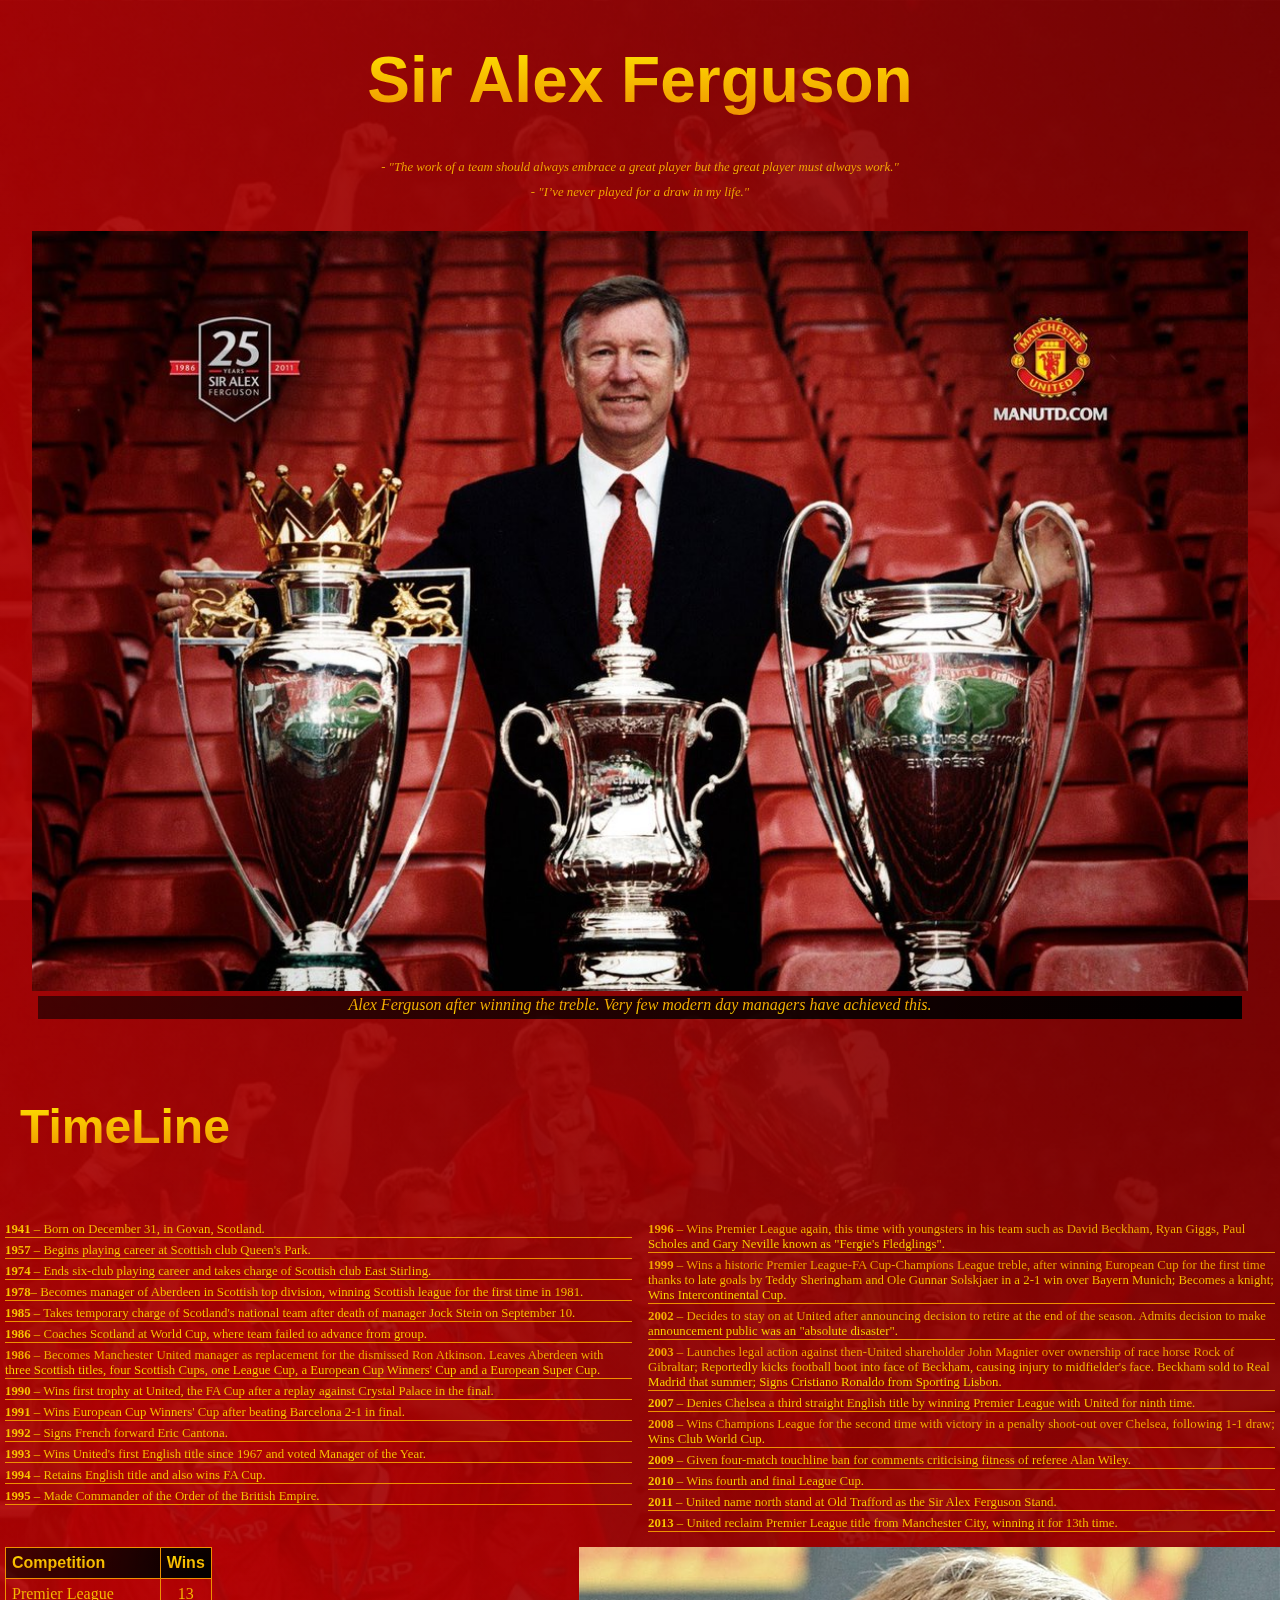
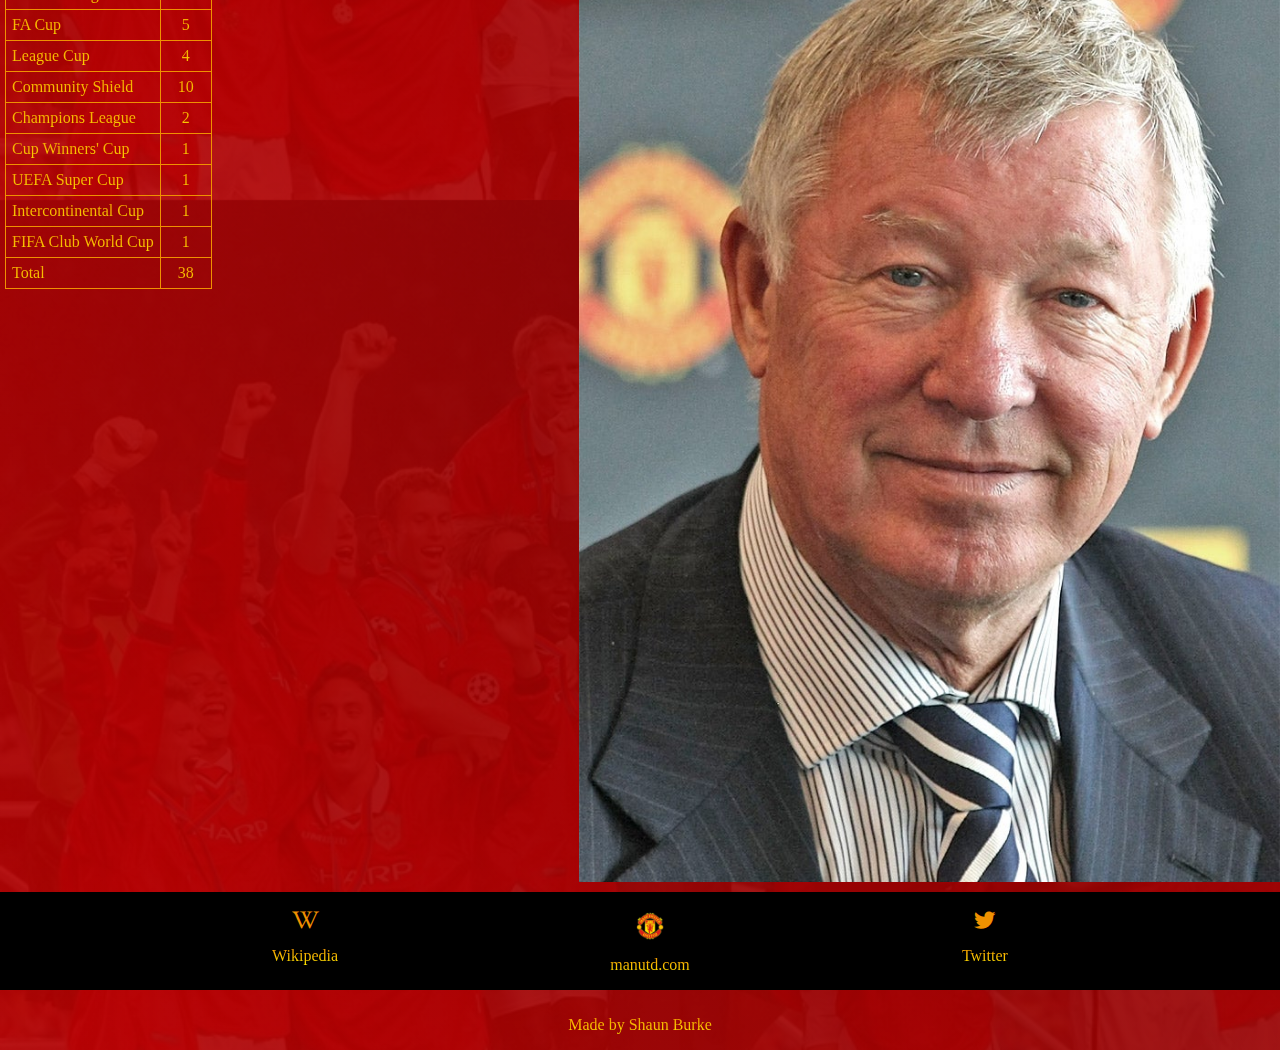
==== alex/index.html @ a40c5e31 "init" ====
<!doctype html>
<html class="no-js" lang="">

<head>
  <meta charset="utf-8">
  <title></title>
  <meta name="description" content="Alex Ferguson Tribute">
  <meta name="viewport" content="width=device-width, initial-scale=1">

  <link rel="manifest" href="site.webmanifest">
  <link rel="apple-touch-icon" href="icon.png">
  <!-- Place favicon.ico in the root directory -->

  <link rel="stylesheet" href="css/normalize.css">
  <link rel="stylesheet" href="css/main.css">

  <meta name="theme-color" content="#fafafa">
  <link rel="stylesheet" href="https://cdnjs.cloudflare.com/ajax/libs/font-awesome/5.8.2/css/all.min.css">

  <link rel="stylesheet" href="css/style.css" type="text/css">
</head>

<body>
  <!--[if IE]>
    <p class="browserupgrade">You are using an <strong>outdated</strong> browser. Please <a href="https://browsehappy.com/">upgrade your browser</a> to improve your experience and security.</p>
  <![endif]-->

  <!-- Add your site or application content here -->
  <header>
    <h1 class="title">Sir Alex Ferguson</h1>
    <ul class="quotes">
      <li>
        - "The work of a team should always embrace a great player
        but the great player must always work."
      </li>
      <li>
        - "I’ve never played for a draw in my life."
      </li>
    </ul>

    <figure class="image-container">
      <img  src="images/alex-treble.jpg" width="360">

      <figcaption><p>Alex Ferguson after winning the treble. Very few modern day managers have achieved this.</p></figcaption>
    </figure>
  </header>
  <main>
    <h4 class="sub-title">
      TimeLine
    </h4>
    <section>

      <ul>
        <li><strong>1941</strong> – Born on December 31, in Govan, Scotland.</li>
        <li> <strong>1957</strong> – Begins playing career at Scottish club Queen's Park.</li>

        <li>  <strong> 1974</strong> – Ends six-club playing career and takes charge of Scottish club East Stirling.</li>

        <li> <strong>1978</strong>– Becomes manager of Aberdeen in Scottish top division, winning
          Scottish league for the first time in 1981.</li>

        <li> <strong>1985</strong> – Takes temporary charge of Scotland's national team after
          death of manager Jock Stein on September 10.</li>

        <li> <strong>1986</strong> – Coaches Scotland at World Cup, where team failed to advance from group.</li>

        <li> <strong>1986</strong> – Becomes Manchester United manager as replacement for the dismissed Ron Atkinson.
          Leaves Aberdeen with three Scottish titles, four Scottish Cups, one League Cup, a European Cup Winners'
          Cup and a European Super Cup.</li>

        <li> <strong>1990</strong> – Wins first trophy at United, the FA Cup after a replay against Crystal Palace in the final.</li>

        <li> <strong> 1991</strong> – Wins European Cup Winners' Cup after beating Barcelona 2-1 in final.</li>

        <li> <strong>1992</strong> – Signs French forward Eric Cantona.</li>

        <li>  <strong> 1993</strong>  – Wins United's first English title since 1967 and voted Manager of the Year.</li>

        <li>  <strong>1994</strong> – Retains English title and also wins FA Cup.</li>

        <li> <strong>1995</strong>  – Made Commander of the Order of the British Empire.</li>

        <li> <strong>1996</strong> – Wins Premier League again, this time with youngsters in his team such as David Beckham,
          Ryan Giggs, Paul Scholes and Gary Neville known as "Fergie's Fledglings".</li>

        <li>  <strong>1999</strong> – Wins a historic Premier League-FA Cup-Champions League treble,
          after winning European Cup for the first time thanks to late goals by Teddy Sheringham
          and Ole Gunnar Solskjaer in a 2-1 win over Bayern Munich; Becomes a knight; Wins Intercontinental Cup.</li>

        <li>   <strong>2002</strong>  – Decides to stay on at United after announcing decision to
          retire at the end of the season. Admits decision to make announcement public was an "absolute disaster".</li>

        <li>  <strong>2003</strong> – Launches legal action against then-United shareholder John Magnier
          over ownership of race horse Rock of Gibraltar; Reportedly kicks football boot into
          face of Beckham, causing injury to midfielder's face. Beckham sold to Real Madrid that summer;
          Signs Cristiano Ronaldo from Sporting Lisbon.</li>

        <li>  <strong>2007</strong> – Denies Chelsea a third straight English title by winning Premier
          League with United for ninth time.</li>

        <li>  <strong>2008</strong>  – Wins Champions League for the second time with victory in a penalty
          shoot-out over Chelsea, following 1-1 draw; Wins Club World Cup.</li>

        <li><strong>2009</strong>  – Given four-match touchline ban for comments criticising
          fitness of referee Alan Wiley.</li>

        <li>  <strong>2010</strong> – Wins fourth and final League Cup.</li>

        <li><strong>2011</strong>  – United name north stand at Old Trafford as the Sir Alex Ferguson Stand.</li>

        <li> <strong>2013</strong> – United reclaim Premier League title from Manchester City, winning it for 13th time. </li>
      </ul></section>
    <section class="table-portrait">
      <table>
        <thead>
        <tr>
          <th>Competition</th>
          <th>Wins</th>
        </tr>
        </thead>
        <tbody>
        <tr>
          <td>
            Premier League
          </td>
          <td>13</td>
        </tr>
        <tr>
          <td>
            FA Cup
          </td>
          <td>5</td>
        </tr>
        <tr>
          <td>
            League Cup
          </td>
          <td>4</td>
        </tr>
        <tr>
          <td>
            Community Shield
          </td>
          <td>10</td>
        </tr>
        <tr>
          <td>
            Champions League
          </td>
          <td>2</td>
        </tr>
        <tr><td>Cup Winners' Cup</td>
          <td>1</td>
        </tr>
        <tr><td>UEFA Super Cup</td>
          <td>1</td>
        </tr>
        <tr> <td>Intercontinental Cup</td>
          <td>1</td>
        </tr>
        <tr> <td>FIFA Club World Cup</td>
          <td>1</td></tr>
        <tr><td>Total</td>
          <td>38</td>
        </tr>
        </tbody>
      </table>
      <div class="portrait"><img src="images/alex-portrait.jpg" alt=""></div>
    </section>

  </main>
  <footer>
    <div class="links">
      <div>
        <a target="_blank" href="https://en.wikipedia.org/wiki/Alex_Ferguson">    <i class="fab fa-wikipedia-w fa-lg"></i></a>
        <p> <a target="_blank" href="https://en.wikipedia.org/wiki/Alex_Ferguson">Wikipedia</a></p>
      </div>
      <div>
        <a href="https://www.manutd.com/" target="_blank"><img src="images/man-utd-logo.png" width="256" alt=""></a>
        <p><a href="https://www.manutd.com/" target="_blank">manutd.com</a></p>
      </div>
      <div>
        <a target="_blank" href="https://twitter.com/siralexferguson?lang=en">  <i class="fab fa-twitter fa-lg"></i></a>
        <p> <a target="_blank" href="https://twitter.com/siralexferguson?lang=en">Twitter</a></p>
      </div>

    </div>
    <div class="copyright">
      <p>Made by <a href="http://shaunburke.me/"> Shaun Burke</a></p>
    </div>
  </footer>
  <script src="js/vendor/modernizr-3.7.1.min.js"></script>
  <script src="https://code.jquery.com/jquery-3.3.1.min.js" integrity="sha256-FgpCb/KJQlLNfOu91ta32o/NMZxltwRo8QtmkMRdAu8=" crossorigin="anonymous"></script>
  <script>window.jQuery || document.write('<script src="js/vendor/jquery-3.3.1.min.js"><\/script>')</script>
  <script src="js/plugins.js"></script>
  <script src="js/main.js"></script>

  <!-- Google Analytics: change UA-XXXXX-Y to be your site's ID. -->
  <script>
    window.ga = function () { ga.q.push(arguments) }; ga.q = []; ga.l = +new Date;
    ga('create', 'UA-XXXXX-Y', 'auto'); ga('set','transport','beacon'); ga('send', 'pageview')
  </script>
  <script src="https://www.google-analytics.com/analytics.js" async defer></script>
</body>

</html>
---- alex/css/main.css ----
/*! HTML5 Boilerplate v7.1.0 | MIT License | https://html5boilerplate.com/ */

/* main.css 1.0.0 | MIT License | https://github.com/h5bp/main.css#readme */
/*
 * What follows is the result of much research on cross-browser styling.
 * Credit left inline and big thanks to Nicolas Gallagher, Jonathan Neal,
 * Kroc Camen, and the H5BP dev community and team.
 */

 
/* ==========================================================================
   Base styles: opinionated defaults
   ========================================================================== */

   html {
    color: #222;
    font-size: 1em;
    line-height: 1.4;
}

/*
 * Remove text-shadow in selection highlight:
 * https://twitter.com/miketaylr/status/12228805301
 *
 * Vendor-prefixed and regular ::selection selectors cannot be combined:
 * https://stackoverflow.com/a/16982510/7133471
 *
 * Customize the background color to match your design.
 */

::-moz-selection {
    background: #b3d4fc;
    text-shadow: none;
}

::selection {
    background: #b3d4fc;
    text-shadow: none;
}

/*
 * A better looking default horizontal rule
 */

hr {
    display: block;
    height: 1px;
    border: 0;
    border-top: 1px solid #ccc;
    margin: 1em 0;
    padding: 0;
}

/*
 * Remove the gap between audio, canvas, iframes,
 * images, videos and the bottom of their containers:
 * https://github.com/h5bp/html5-boilerplate/issues/440
 */

audio,
canvas,
iframe,
img,
svg,
video {
    vertical-align: middle;
}

/*
 * Remove default fieldset styles.
 */

fieldset {
    border: 0;
    margin: 0;
    padding: 0;
}

/*
 * Allow only vertical resizing of textareas.
 */

textarea {
    resize: vertical;
}

/* ==========================================================================
   Browser Upgrade Prompt
   ========================================================================== */

.browserupgrade {
    margin: 0.2em 0;
    background: #ccc;
    color: #000;
    padding: 0.2em 0;
}




 /* ==========================================================================
   Author's custom styles
   ========================================================================== */
















 /* ==========================================================================
   Helper classes
   ========================================================================== */

/*
 * Hide visually and from screen readers
 */

 .hidden {
  display: none !important;
}

/*
* Hide only visually, but have it available for screen readers:
* https://snook.ca/archives/html_and_css/hiding-content-for-accessibility
*
* 1. For long content, line feeds are not interpreted as spaces and small width
*    causes content to wrap 1 word per line:
*    https://medium.com/@jessebeach/beware-smushed-off-screen-accessible-text-5952a4c2cbfe
*/

.visuallyhidden {
  border: 0;
  clip: rect(0 0 0 0);
  height: 1px;
  margin: -1px;
  overflow: hidden;
  padding: 0;
  position: absolute;
  width: 1px;
  white-space: nowrap; /* 1 */
}

/*
* Extends the .visuallyhidden class to allow the element
* to be focusable when navigated to via the keyboard:
* https://www.drupal.org/node/897638
*/

.visuallyhidden.focusable:active,
.visuallyhidden.focusable:focus {
  clip: auto;
  height: auto;
  margin: 0;
  overflow: visible;
  position: static;
  width: auto;
  white-space: inherit;
}

/*
* Hide visually and from screen readers, but maintain layout
*/

.invisible {
  visibility: hidden;
}

/*
* Clearfix: contain floats
*
* For modern browsers
* 1. The space content is one way to avoid an Opera bug when the
*    `contenteditable` attribute is included anywhere else in the document.
*    Otherwise it causes space to appear at the top and bottom of elements
*    that receive the `clearfix` class.
* 2. The use of `table` rather than `block` is only necessary if using
*    `:before` to contain the top-margins of child elements.
*/

.clearfix:before,
.clearfix:after {
  content: " "; /* 1 */
  display: table; /* 2 */
}

.clearfix:after {
  clear: both;
}

 
/* ==========================================================================
   EXAMPLE Media Queries for Responsive Design.
   These examples override the primary ('mobile first') styles.
   Modify as content requires.
   ========================================================================== */

   @media only screen and (min-width: 35em) {
    /* Style adjustments for viewports that meet the condition */
}

@media print,
       (-webkit-min-device-pixel-ratio: 1.25),
       (min-resolution: 1.25dppx),
       (min-resolution: 120dpi) {
    /* Style adjustments for high resolution devices */
}

 
/* ==========================================================================
   Print styles.
   Inlined to avoid the additional HTTP request:
   https://www.phpied.com/delay-loading-your-print-css/
   ========================================================================== */

   @media print {
    *,
    *:before,
    *:after {
        background: transparent !important;
        color: #000 !important; /* Black prints faster */
        -webkit-box-shadow: none !important;
        box-shadow: none !important;
        text-shadow: none !important;
    }

    a,
    a:visited {
        text-decoration: underline;
    }

    a[href]:after {
        content: " (" attr(href) ")";
    }

    abbr[title]:after {
        content: " (" attr(title) ")";
    }

    /*
     * Don't show links that are fragment identifiers,
     * or use the `javascript:` pseudo protocol
     */

    a[href^="#"]:after,
    a[href^="javascript:"]:after {
        content: "";
    }

    pre {
        white-space: pre-wrap !important;
    }
    pre,
    blockquote {
        border: 1px solid #999;
        page-break-inside: avoid;
    }

    /*
     * Printing Tables:
     * http://css-discuss.incutio.com/wiki/Printing_Tables
     */

    thead {
        display: table-header-group;
    }

    tr,
    img {
        page-break-inside: avoid;
    }

    p,
    h2,
    h3 {
        orphans: 3;
        widows: 3;
    }

    h2,
    h3 {
        page-break-after: avoid;
    }
}
---- alex/css/style.css ----
html,
body,
ul,
ol {
  margin: 0;
  padding: 0;
}

html {
  height: 100%;
}

body {
  min-height: 100%;
  font: 100% Sanchez, serif;
  background-image: radial-gradient(circle at top right, rgba(123, 1, 1, 0.92), rgba(184, 1, 2, 0.92)), url("../images/utd-ucl.jpg");
  background-size: cover;
  display: flex;
  flex-direction: column;
}
body main {
  flex: 1 0 auto;
}
body footer {
  flex-shrink: 0;
}
body h1, body h2, body h3, body h4, body h5, body th {
  font-family: Acme, sans-serif;
  background: -webkit-linear-gradient(#ffe600, #EF9101);
  -webkit-background-clip: text;
  -webkit-text-fill-color: transparent;
  animation-name: fadein;
  animation-duration: 1s;
}
body p, body li, body td {
  font-family: Sanchez, serif;
  background: -webkit-linear-gradient(#EF9101, #ffe600);
  -webkit-background-clip: text;
  -webkit-text-fill-color: transparent;
  animation-name: fadein;
  animation-duration: 2s;
}

.title {
  text-align: center;
  background-color: #b80102;
}
@media (min-width: 768px) {
  .title {
    font-size: 400%;
  }
}

.quotes ul {
  list-style-type: circle;
  list-style-position: inside;
}
.quotes li {
  text-align: center;
  font-family: Cougette, cursive;
  font-size: 65%;
  padding-bottom: 10px;
  font-style: italic;
}
@media (min-width: 768px) {
  .quotes li {
    font-size: 80%;
  }
}

.image-container {
  /*
  background-image: url("../images/alex-treble.jpg");
    background-size: cover;
    background-repeat: no-repeat;
  */
  max-width: 1440px;
  height: auto;
  text-align: center;
  display: block;
  margin-left: auto;
  margin-right: auto;
  padding-top: 5px;
}
.image-container figcaption {
  background: radial-gradient(circle at bottom right, black, rgba(0, 0, 0, 0.58));
  margin: 0 3%;
}
.image-container p {
  background: -webkit-linear-gradient(#EF9101, #ffe600);
  -webkit-background-clip: text;
  -webkit-text-fill-color: transparent;
  font-family: Cougette, cursive;
  font-size: 70%;
  font-style: italic;
  margin-top: 5px;
  padding-bottom: 5px;
}
.image-container img {
  width: 95%;
  animation-name: fadein;
  animation-duration: 3s;
}
@media (min-width: 768px) {
  .image-container p {
    font-size: 90%;
  }
}
@media (min-width: 1024px) {
  .image-container p {
    font-size: 100%;
  }
}

main {
  margin: 0 5px;
}
main ul {
  list-style-type: none;
}
main li {
  border-bottom: 1px solid #EF9101;
  padding-top: 5px;
  color: rgba(239, 145, 1, 0.55);
  font-size: 80%;
}
@media (min-width: 768px) {
  main .sub-title {
    font-size: 150%;
    margin-left: 15px;
  }
}
@media (min-width: 1024px) {
  main .sub-title {
    font-size: 300%;
  }
}
@media (min-width: 768px) {
  main section ul {
    column-count: 2;
    column-gap: 1em;
    column-span: all;
  }
}
main .table-portrait {
  width: 100%;
  display: flex;
  flex-direction: row;
}
main .table-portrait table {
  margin-top: 15px;
  width: 100%;
  border-collapse: collapse;
  flex-grow: 1;
}
main .table-portrait table thead {
  background: radial-gradient(circle at bottom right, black, rgba(0, 0, 0, 0.58));
  color: white;
  font-weight: bold;
}
main .table-portrait table td, main .table-portrait table th {
  padding: 6px;
  border: 1px solid #EF9101;
  text-align: left;
}
main .table-portrait table th:last-child, main .table-portrait table td:last-child {
  text-align: center;
}
@media (min-width: 768px) {
  main .table-portrait table {
    width: 50%;
    display: inline;
  }
}
main .table-portrait img {
  width: 100%;
  padding-left: 5px;
  padding-top: 15px;
  margin-right: 10px;
}
main .table-portrait img .portrait {
  max-width: 1440px;
  width: 100%;
  text-align: center;
  display: block;
  margin-left: auto;
  margin-right: auto;
  flex-grow: 1;
}
@media (min-width: 768px) {
  main .table-portrait img {
    display: inline;
  }
}

footer .links {
  margin-top: 10px;
  background-color: black;
  display: flex;
  flex-direction: row;
  justify-content: space-evenly;
}
footer div {
  text-align: center;
  padding-top: 10px;
}
footer div i {
  color: #EF9101;
}
footer div img {
  max-width: 28px;
}
@keyframes fadein {
  from {
    opacity: 0;
  }
  to {
    opacity: 1;
  }
}

/*# sourceMappingURL=style.css.map */
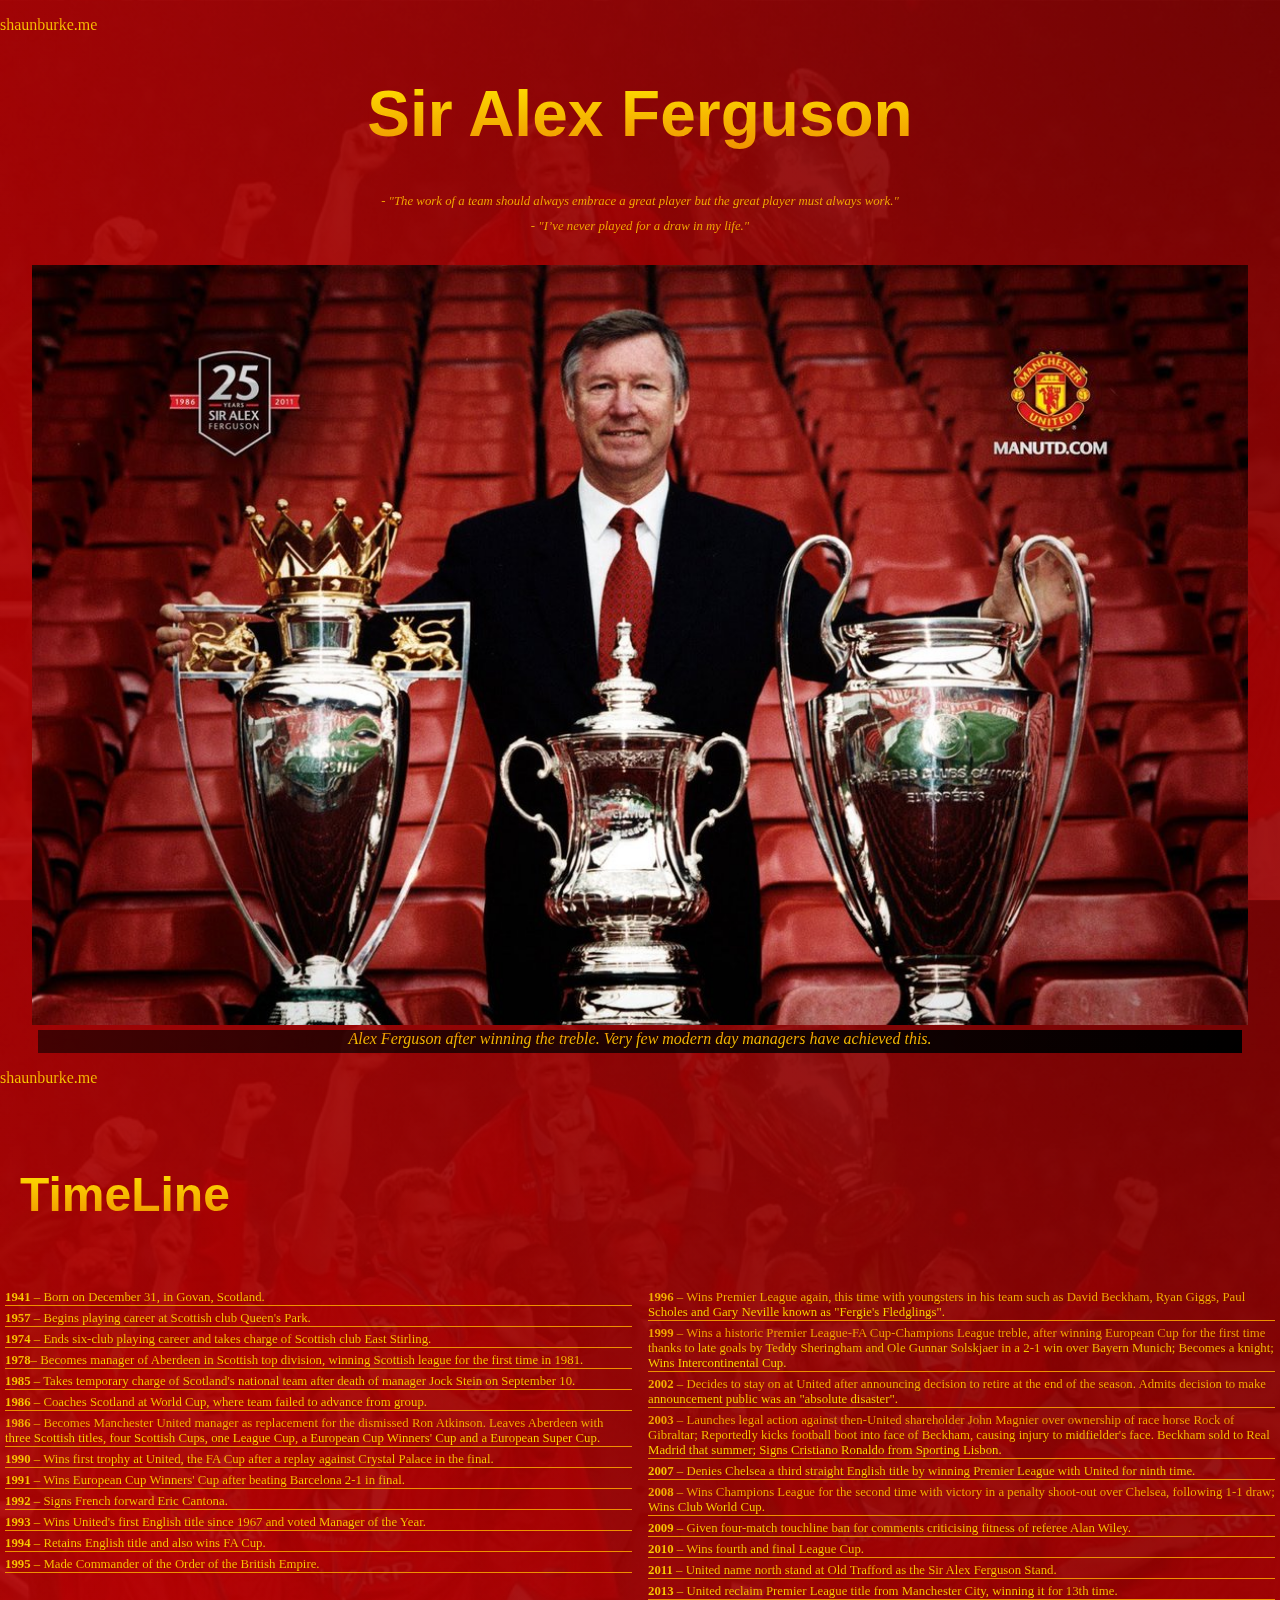
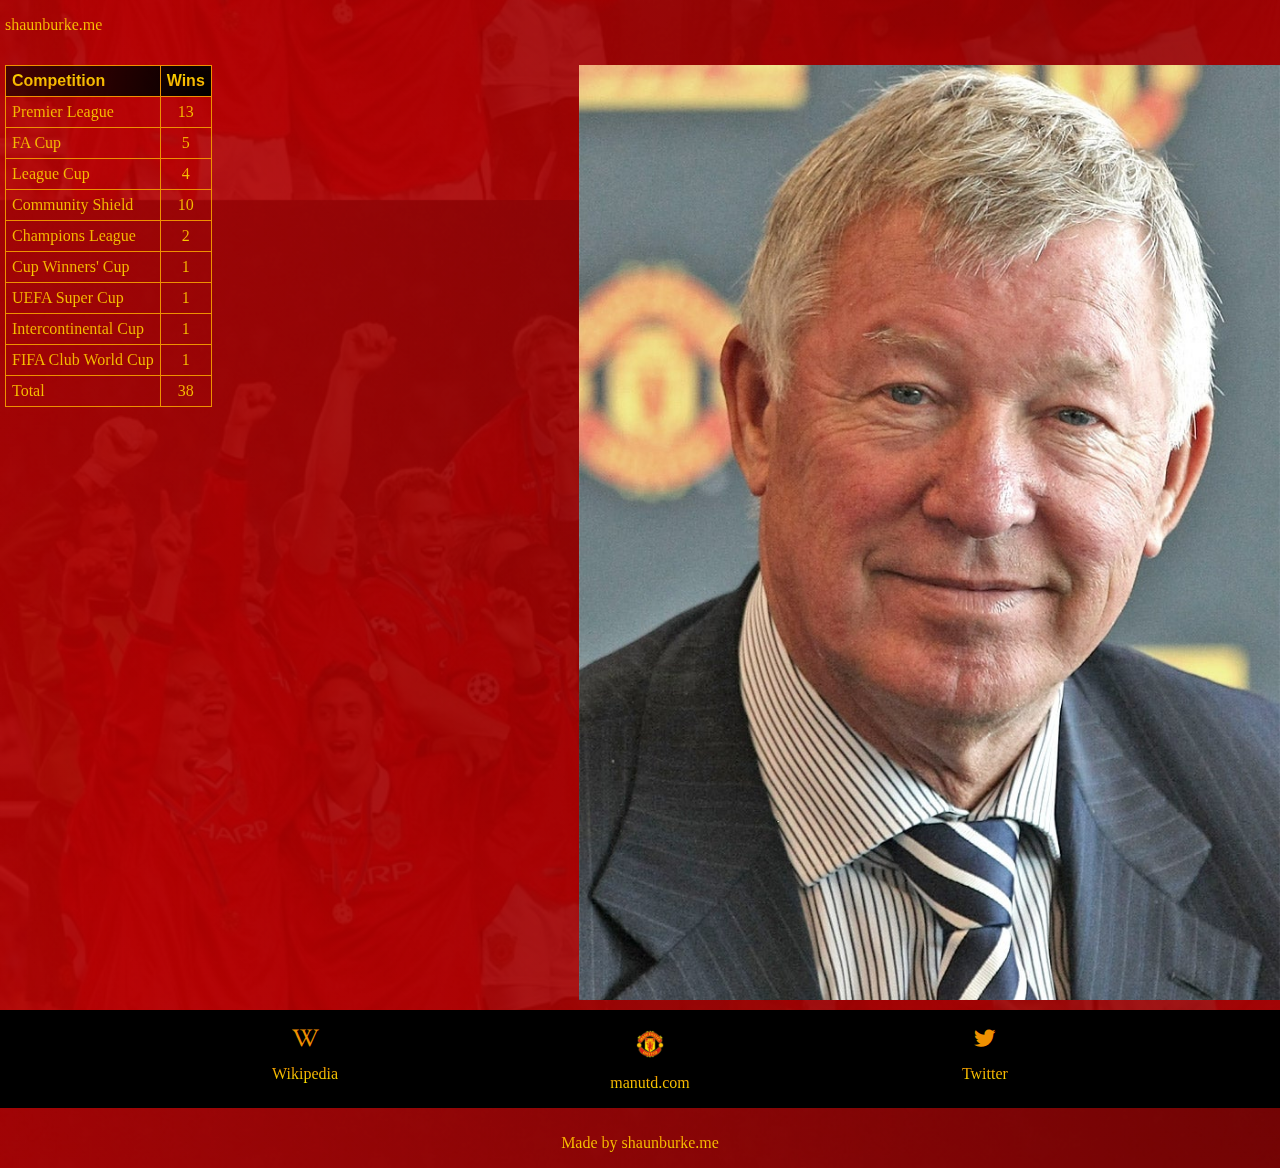
==== commit d172f9e6: "no message" ====
--- a/alex/index.html
+++ b/alex/index.html
@@ -3,10 +3,13 @@
 
 <head>
   <meta charset="utf-8">
-  <title></title>
-  <meta name="description" content="Alex Ferguson Tribute">
+  <title>Alex Ferguson Tribute</title>
+  <meta name="description" content="A page to tribute Sir Alex Ferguson including a timeline and the amount of trophies he acquired
+during his time at Manchester United">
+  <meta name="author" content="Shaun Burke">
   <meta name="viewport" content="width=device-width, initial-scale=1">
-
+  <meta name="keywords" content="Alex, Ferguson, Cup, League, Wins, United, time,
+   Scottish, Premier, Winning, first, European">
   <link rel="manifest" href="site.webmanifest">
   <link rel="apple-touch-icon" href="icon.png">
   <!-- Place favicon.ico in the root directory -->
@@ -27,6 +30,7 @@
 
   <!-- Add your site or application content here -->
   <header>
+     <p><a href="http://shaunburke.me/">shaunburke.me</a></p>
     <h1 class="title">Sir Alex Ferguson</h1>
     <ul class="quotes">
       <li>
@@ -39,10 +43,11 @@
     </ul>
 
     <figure class="image-container">
-      <img  src="images/alex-treble.jpg" width="360">
+      <img  src="images/alex-treble.jpg" alt="Alex ferguson with the three trophies he won during the treble season" width="360">
 
       <figcaption><p>Alex Ferguson after winning the treble. Very few modern day managers have achieved this.</p></figcaption>
     </figure>
+    <p><a href="http://shaunburke.me/">shaunburke.me</a></p>
   </header>
   <main>
     <h4 class="sub-title">
@@ -109,7 +114,9 @@
         <li><strong>2011</strong>  – United name north stand at Old Trafford as the Sir Alex Ferguson Stand.</li>
 
         <li> <strong>2013</strong> – United reclaim Premier League title from Manchester City, winning it for 13th time. </li>
-      </ul></section>
+      </ul>
+      <p><a href="http://shaunburke.me/">shaunburke.me</a></p>
+    </section>
     <section class="table-portrait">
       <table>
         <thead>
@@ -165,7 +172,7 @@
         </tr>
         </tbody>
       </table>
-      <div class="portrait"><img src="images/alex-portrait.jpg" alt=""></div>
+      <div class="portrait"><img src="images/alex-portrait.jpg" alt="A portrait of Sir Alex Ferguson"></div>
     </section>
 
   </main>
@@ -176,7 +183,7 @@
         <p> <a target="_blank" href="https://en.wikipedia.org/wiki/Alex_Ferguson">Wikipedia</a></p>
       </div>
       <div>
-        <a href="https://www.manutd.com/" target="_blank"><img src="images/man-utd-logo.png" width="256" alt=""></a>
+        <a href="https://www.manutd.com/" target="_blank"><img src="images/man-utd-logo.png" width="256" alt="The Manchester United Logo/Emblem"></a>
         <p><a href="https://www.manutd.com/" target="_blank">manutd.com</a></p>
       </div>
       <div>
@@ -186,7 +193,7 @@
 
     </div>
     <div class="copyright">
-      <p>Made by <a href="http://shaunburke.me/"> Shaun Burke</a></p>
+      <p>Made by <a href="http://shaunburke.me/">shaunburke.me</a></p>
     </div>
   </footer>
   <script src="js/vendor/modernizr-3.7.1.min.js"></script>
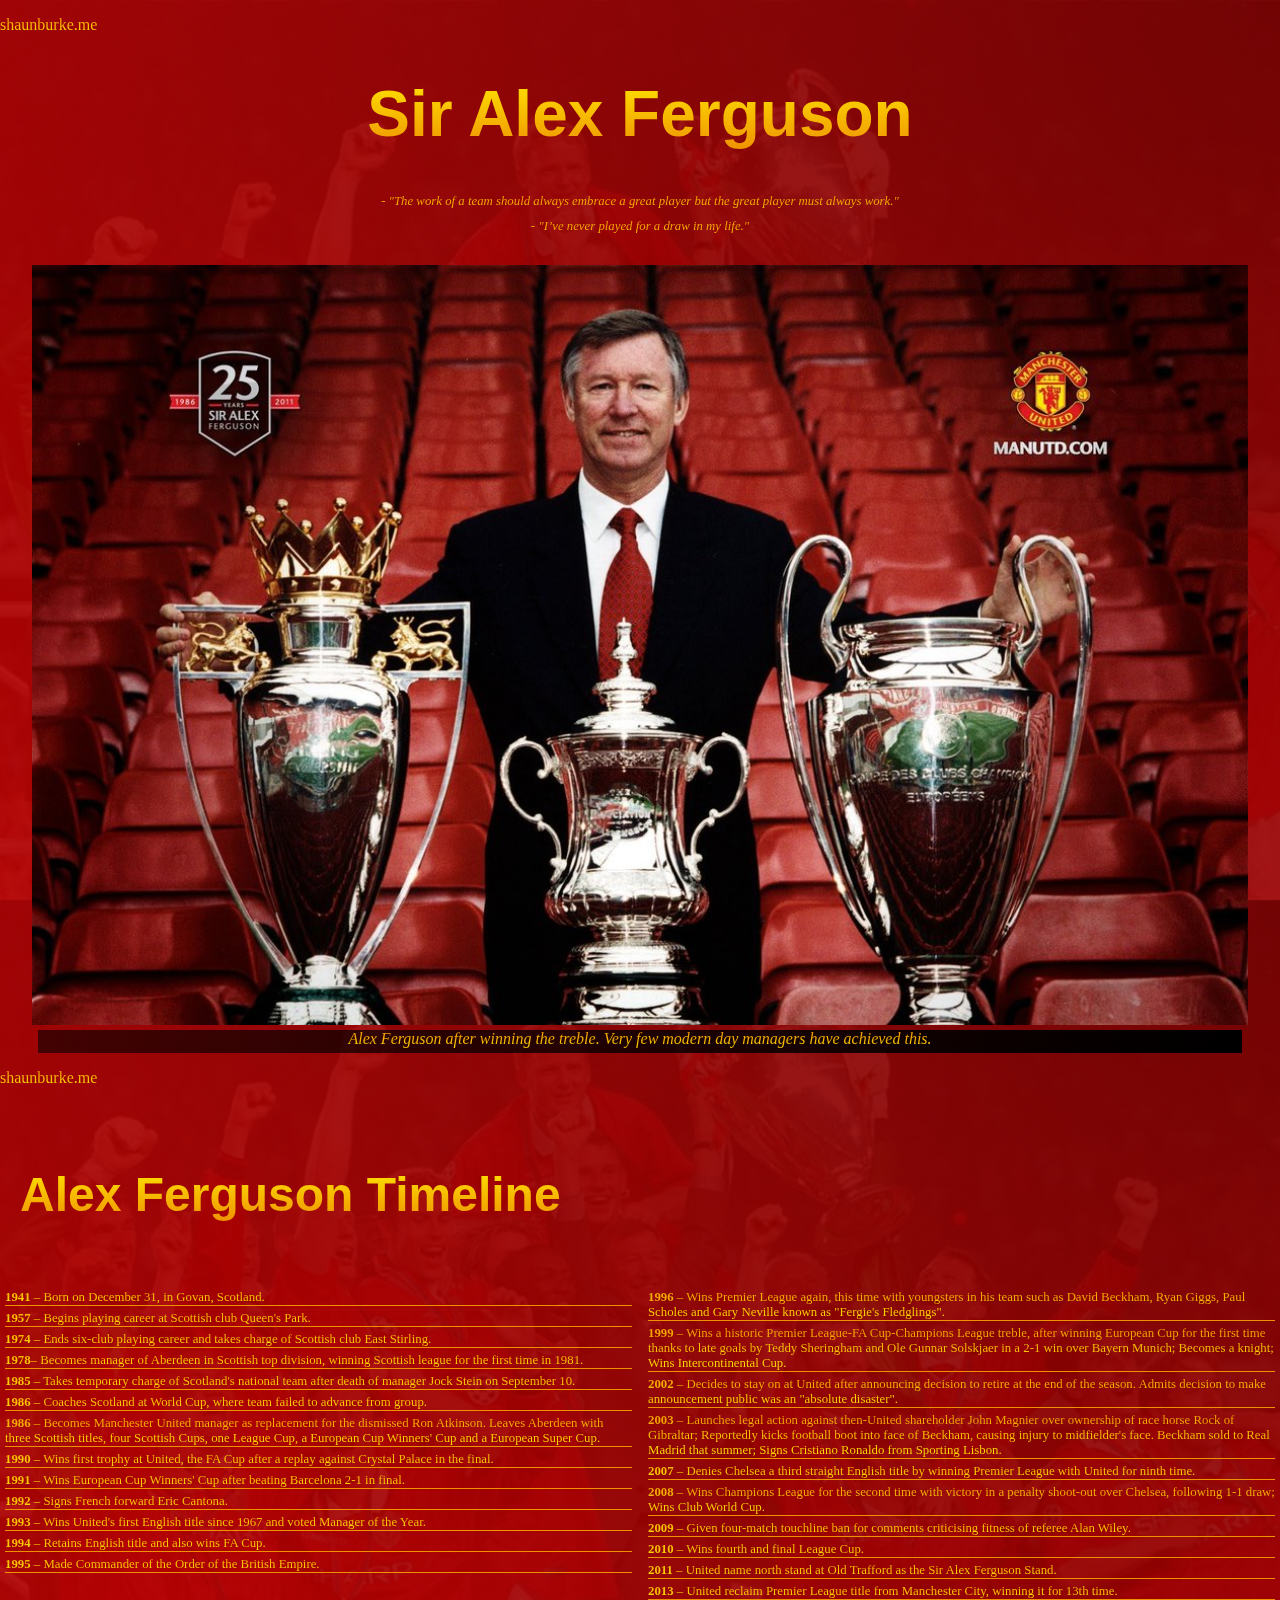
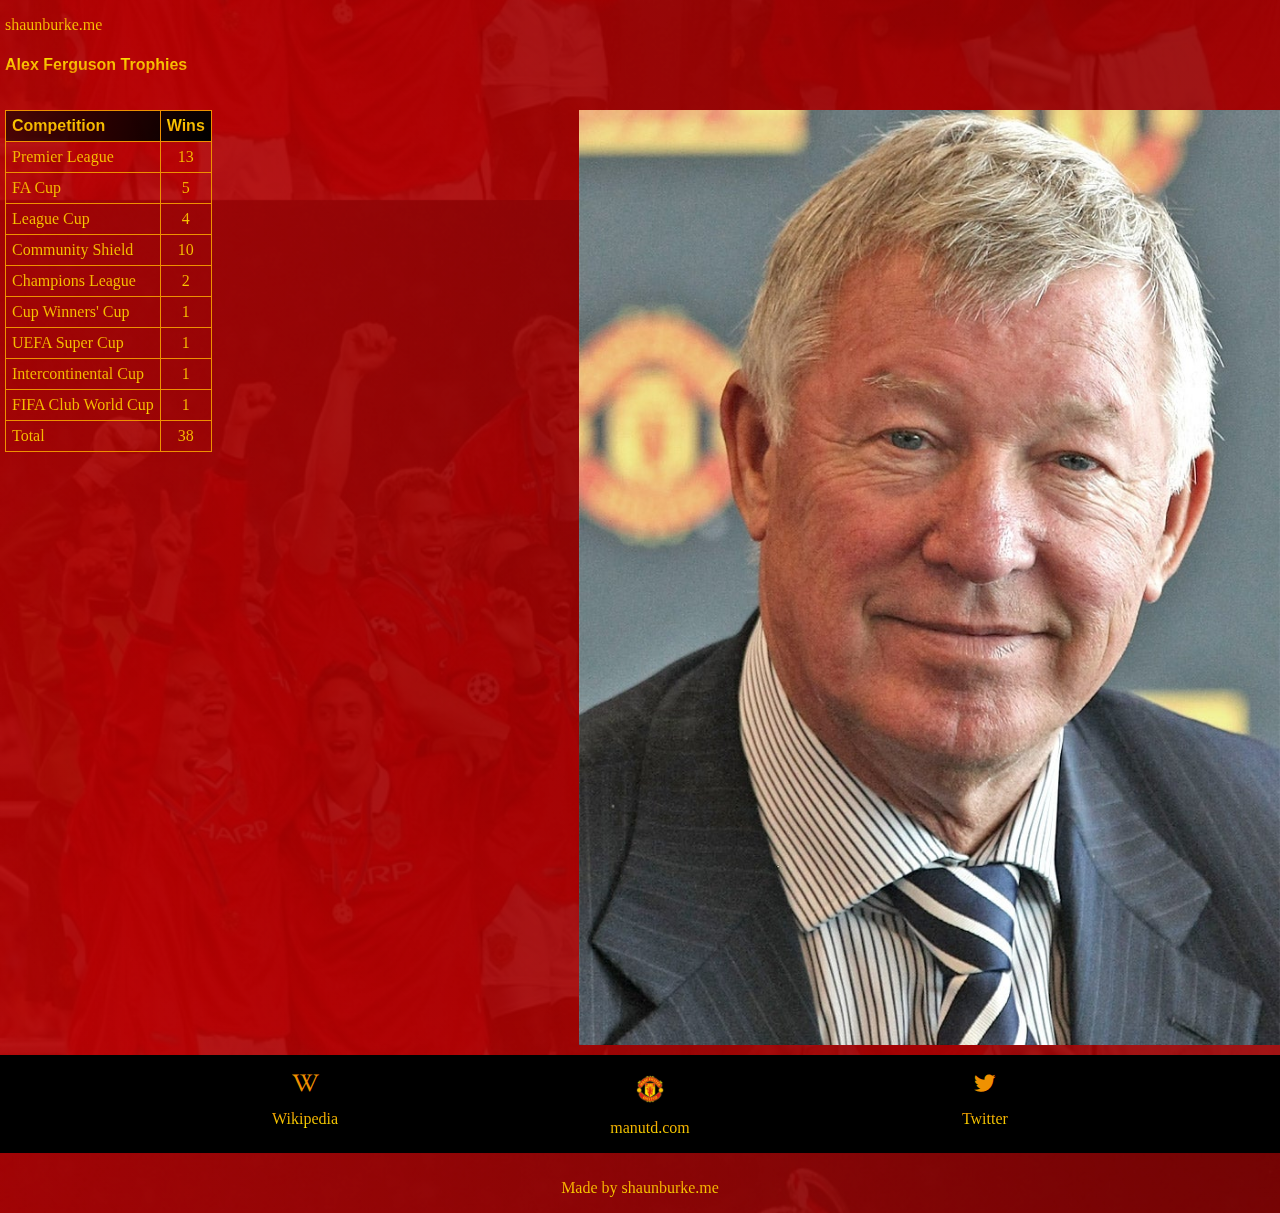
==== commit 228e9779: "Added new title modified new title" ====
--- a/alex/index.html
+++ b/alex/index.html
@@ -8,8 +8,11 @@
 during his time at Manchester United">
   <meta name="author" content="Shaun Burke">
   <meta name="viewport" content="width=device-width, initial-scale=1">
-  <meta name="keywords" content="Alex, Ferguson, Cup, League, Wins, United, time,
-   Scottish, Premier, Winning, first, European">
+
+  <meta name="keywords" content="Alex Ferguson, sir alex ferguson, Alex ferguson Timeline">
+
+
+
   <link rel="manifest" href="site.webmanifest">
   <link rel="apple-touch-icon" href="icon.png">
   <!-- Place favicon.ico in the root directory -->
@@ -51,7 +54,7 @@
   </header>
   <main>
     <h4 class="sub-title">
-      TimeLine
+     Alex Ferguson Timeline
     </h4>
     <section>
 
@@ -117,7 +120,9 @@
       </ul>
       <p><a href="http://shaunburke.me/">shaunburke.me</a></p>
     </section>
+    <h4>Alex Ferguson Trophies</h4>
     <section class="table-portrait">
+
       <table>
         <thead>
         <tr>
